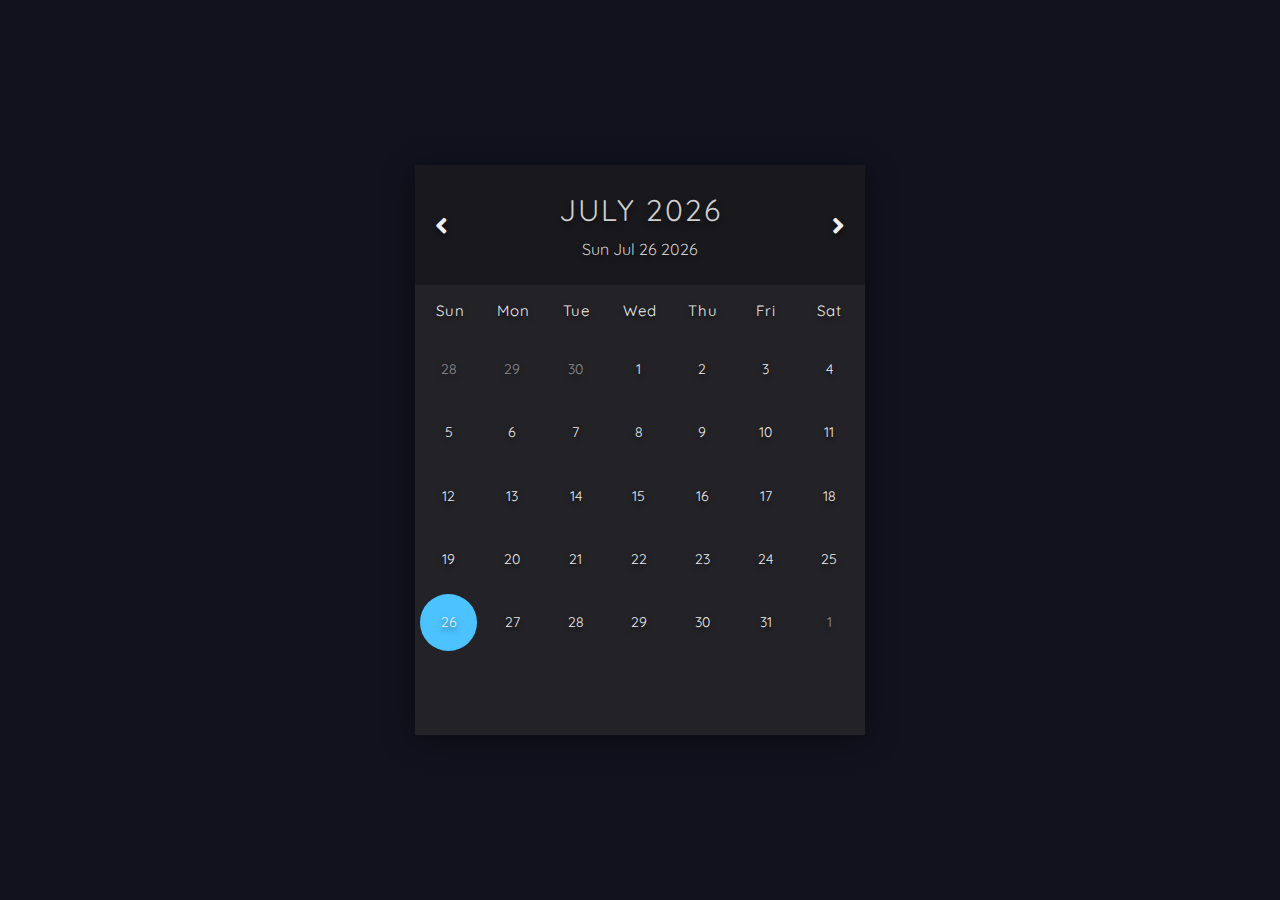
==== bt2/index.html @ f65656b9 "bt2" ====
<!DOCTYPE html>
<html lang="en">
  <head>
    <meta charset="UTF-8" />
    <meta name="viewport" content="width=device-width, initial-scale=1.0" />
    <title>Calendar</title>
    <link
      rel="stylesheet"
      href="https://cdnjs.cloudflare.com/ajax/libs/font-awesome/5.13.0/css/all.min.css"
    />
    <link
      href="https://fonts.googleapis.com/css2?family=Quicksand:wght@300;400;500;600;700&display=swap"
      rel="stylesheet"
    />
    <link rel="stylesheet" href="style.css" />
  </head>
  <body>
    <div class="container">
      <div class="calendar">
        <div class="month">
          <i class="fas fa-angle-left prev"></i>
          <div class="date">
            <div class="month-popup">
              <div class="month-picker">
                <select id="month-select">
                  <option value="0">January</option>
                  <option value="1">February</option>
                  <option value="2">March</option>
                  <option value="3">April</option>
                  <option value="4">May</option>
                  <option value="5">June</option>
                  <option value="6">July</option>
                  <option value="7">August</option>
                  <option value="8">September</option>
                  <option value="9">October</option>
                  <option value="10">November</option>
                  <option value="11">December</option>
                </select>
                <button class="select-month" onclick="selectMonth()">
                  Select
                </button>
              </div>
            </div>
            <div class="year-popup">
              <div class="year-picker">
                <input type="number" id="year-input" placeholder="Enter Year" />
                <button class="select-year" onclick="selectYear()">
                  Select
                </button>
              </div>
            </div>
            <h1></h1>
            <p></p>
          </div>
          <i class="fas fa-angle-right next"></i>
        </div>
        <div class="weekdays">
          <div>Sun</div>
          <div>Mon</div>
          <div>Tue</div>
          <div>Wed</div>
          <div>Thu</div>
          <div>Fri</div>
          <div>Sat</div>
        </div>
        <div class="days"></div>
      </div>
      <div class="month-popup"></div>
    </div>

    <script src="script.js"></script>
  </body>
</html>
---- bt2/style.css ----
* {
  margin: 0;
  padding: 0;
  box-sizing: border-box;
  font-family: "Quicksand", sans-serif;
}

html {
  font-size: 62.5%;
}

.container {
  width: 100%;
  height: 100vh;
  background-color: #12121f;
  color: #eee;
  display: flex;
  justify-content: center;
  align-items: center;
}

.calendar {
  width: 45rem;
  height: 57rem;
  background-color: #222227;
  box-shadow: 0 0.5rem 3rem rgba(0, 0, 0, 0.4);
}

.month {
  width: 100%;
  height: 12rem;
  background-color: #19191d;
  display: flex;
  justify-content: space-between;
  align-items: center;
  padding: 0 2rem;
  text-align: center;
  text-shadow: 0 0.3rem 0.5rem rgba(0, 0, 0, 0.5);
}

.month i {
  font-size: 2.5rem;
  cursor: pointer;
}

.month h1 {
  font-size: 3rem;
  font-weight: 400;
  text-transform: uppercase;
  letter-spacing: 0.2rem;
  margin-bottom: 1rem;
  color: #cecece;
}

.month p {
  font-size: 1.6rem;
  color: #cecece;
}

h1:hover, p:hover {
  color: #fff;
  cursor: pointer;
}

/* Add styling for the month picker pop-up */
.month-popup {
  display: none;
  position: fixed;
  top: 50%;
  left: 50%;
  transform: translate(-50%, -50%);
  background-color: rgba(0, 0, 0, 0.8);
  color: #fff;
  padding: 20px;
  z-index: 2;
}

.month-picker {
  text-align: center;
  display: flex;
  flex-direction: column;
  align-items: center;
}

#month-select {
  font-size: 1.6rem;
  padding: 8px;
  margin-right: 8px;
}

/* Add styling for the year picker pop-up */
.year-popup {
  display: none;
  position: fixed;
  top: 50%;
  left: 50%;
  transform: translate(-50%, -50%);
  background-color: rgba(0, 0, 0, 0.8);
  color: #fff;
  padding: 20px;
  z-index: 2;
}

.year-picker {
  text-align: center;
}

#year-input {
  font-size: 1.6rem;
  padding: 8px;
  margin-right: 8px;
}

button {
  font-size: 1.6rem;
  padding: 8px 16px;
  cursor: pointer;
  background-color: #4cc2ff;
  color: #fff;
  border: none;
  border-radius: 4px;
  margin-top: 8px;
  margin-bottom: 8px;
}
/*  */

.weekdays {
  width: 100%;
  height: 5rem;
  padding: 0 0.4rem;
  display: flex;
  align-items: center;
}

.weekdays div {
  font-size: 1.5rem;
  font-weight: 400;
  letter-spacing: 0.1rem;
  width: calc(44.2rem / 7);
  display: flex;
  justify-content: center;
  align-items: center;
  text-shadow: 0 0.3rem 0.5rem rgba(0, 0, 0, 0.5);
}

.days {
  width: 100%;
  display: flex;
  flex-wrap: wrap;
  padding: 0.2rem;
}

.days div {
  font-size: 1.4rem;
  margin: 0.3rem;
  width: calc(40.2rem / 7);
  height: calc(40.2rem / 7);
  display: flex;
  justify-content: center;
  align-items: center;
  text-shadow: 0 0.3rem 0.5rem rgba(0, 0, 0, 0.5);
  transition: background-color 0.2s;
  border-radius: 50%;
}

.days div:hover:not(.today) {
  background-color: #262626;
  border: 0.2rem solid #777;
  cursor: pointer;
}

.prev-date,
.next-date {
  opacity: 0.5;
}

.today {
  background-color: #4cc2ff;
}
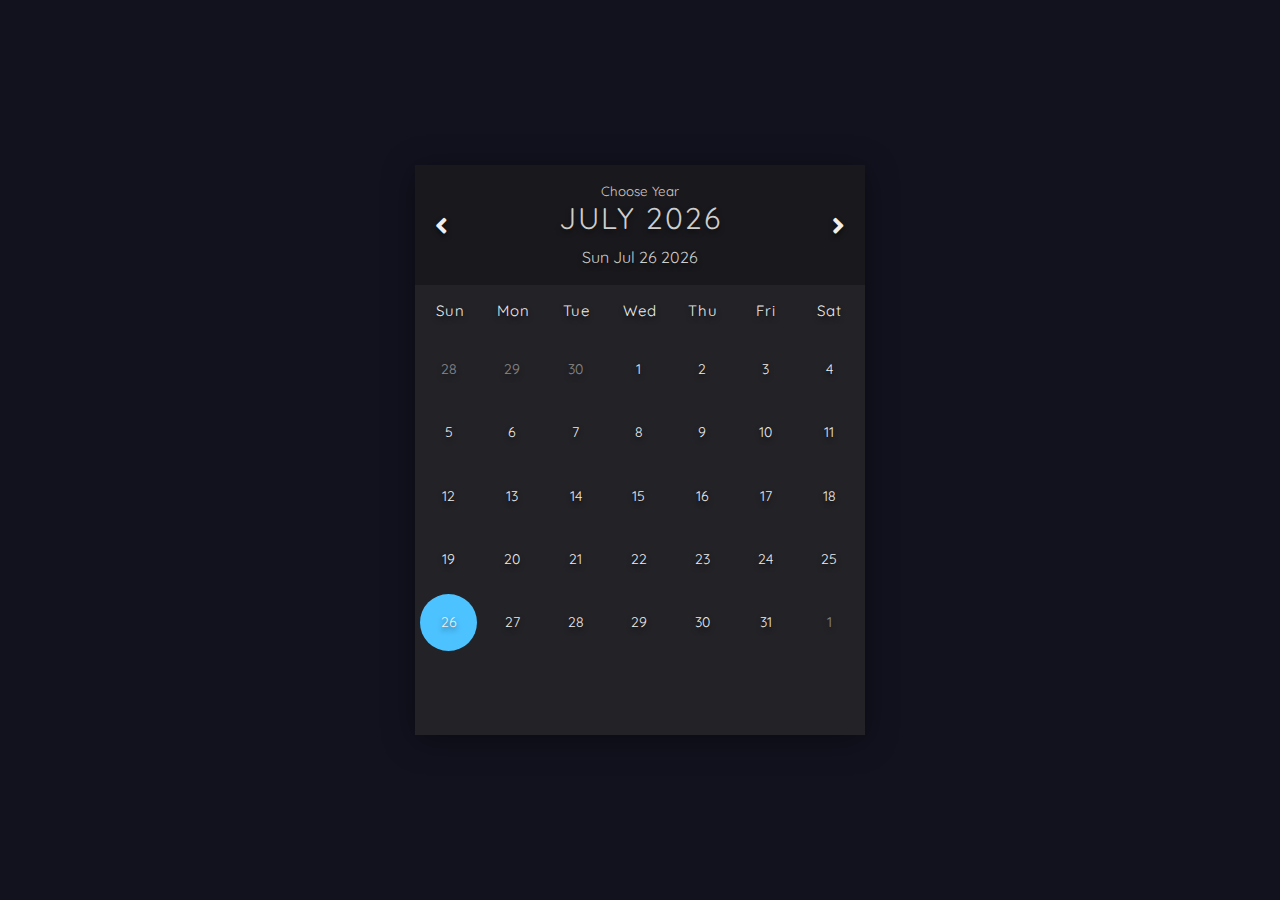
==== commit bb1b5654: "bt2 fixed" ====
--- a/bt2/index.html
+++ b/bt2/index.html
@@ -4,6 +4,7 @@
     <meta charset="UTF-8" />
     <meta name="viewport" content="width=device-width, initial-scale=1.0" />
     <title>Calendar</title>
+    <link rel="stylesheet" href="style.css" />
     <link
       rel="stylesheet"
       href="https://cdnjs.cloudflare.com/ajax/libs/font-awesome/5.13.0/css/all.min.css"
@@ -12,7 +13,6 @@
       href="https://fonts.googleapis.com/css2?family=Quicksand:wght@300;400;500;600;700&display=swap"
       rel="stylesheet"
     />
-    <link rel="stylesheet" href="style.css" />
   </head>
   <body>
     <div class="container">
@@ -20,39 +20,19 @@
         <div class="month">
           <i class="fas fa-angle-left prev"></i>
           <div class="date">
-            <div class="month-popup">
-              <div class="month-picker">
-                <select id="month-select">
-                  <option value="0">January</option>
-                  <option value="1">February</option>
-                  <option value="2">March</option>
-                  <option value="3">April</option>
-                  <option value="4">May</option>
-                  <option value="5">June</option>
-                  <option value="6">July</option>
-                  <option value="7">August</option>
-                  <option value="8">September</option>
-                  <option value="9">October</option>
-                  <option value="10">November</option>
-                  <option value="11">December</option>
-                </select>
-                <button class="select-month" onclick="selectMonth()">
-                  Select
-                </button>
-              </div>
-            </div>
-            <div class="year-popup">
-              <div class="year-picker">
-                <input type="number" id="year-input" placeholder="Enter Year" />
-                <button class="select-year" onclick="selectYear()">
-                  Select
-                </button>
-              </div>
-            </div>
-            <h1></h1>
+            <button id="yearSelector" class="yearButton">Choose Year</button>
+            <h1 id="monthSelector"></h1>
             <p></p>
           </div>
           <i class="fas fa-angle-right next"></i>
+        </div>
+        <div id="yearPopup" class="popup">
+          <div class="popup-function">
+            <span class="close">&times;</span>
+          </div>
+          <div class="popup-content">
+            <ul id="yearList"></ul>
+          </div>
         </div>
         <div class="weekdays">
           <div>Sun</div>
@@ -65,7 +45,26 @@
         </div>
         <div class="days"></div>
       </div>
-      <div class="month-popup"></div>
+    </div>
+
+    <div id="monthPopup" class="popup">
+      <span class="close">&times;</span>
+      <div class="popup-content">
+        <ul id="monthList">
+          <li data-month="0">January</li>
+          <li data-month="1">February</li>
+          <li data-month="2">March</li>
+          <li data-month="3">April</li>
+          <li data-month="4">May</li>
+          <li data-month="5">June</li>
+          <li data-month="6">July</li>
+          <li data-month="7">August</li>
+          <li data-month="8">September</li>
+          <li data-month="9">October</li>
+          <li data-month="10">November</li>
+          <li data-month="11">December</li>
+        </ul>
+      </div>
     </div>
 
     <script src="script.js"></script>
--- a/bt2/style.css
+++ b/bt2/style.css
@@ -57,13 +57,14 @@
   color: #cecece;
 }
 
-h1:hover, p:hover {
+h1:hover,
+p:hover,
+button:hover {
   color: #fff;
   cursor: pointer;
 }
 
-/* Add styling for the month picker pop-up */
-.month-popup {
+.popup {
   display: none;
   position: fixed;
   top: 50%;
@@ -75,54 +76,70 @@
   z-index: 2;
 }
 
-.month-picker {
+.popup-content {
+  margin: 15% auto;
+  padding: 20px;
   text-align: center;
-  display: flex;
-  flex-direction: column;
-  align-items: center;
+  border: 1px solid #888;
+  max-width: 400px;
 }
 
-#month-select {
-  font-size: 1.6rem;
-  padding: 8px;
-  margin-right: 8px;
+.close {
+  margin: 49px;
+  color: #aaa;
+  font-size: 28px;
+  font-weight: bold;
 }
 
-/* Add styling for the year picker pop-up */
-.year-popup {
-  display: none;
-  position: fixed;
-  top: 50%;
-  left: 50%;
-  transform: translate(-50%, -50%);
-  background-color: rgba(0, 0, 0, 0.8);
+.close:hover,
+.close:focus {
   color: #fff;
-  padding: 20px;
-  z-index: 2;
+  text-decoration: none;
+  cursor: pointer;
 }
 
-.year-picker {
-  text-align: center;
+#monthList {
+  list-style-type: none;
+  padding: 0;
 }
 
-#year-input {
-  font-size: 1.6rem;
-  padding: 8px;
-  margin-right: 8px;
+#monthList li {
+  cursor: pointer;
+  padding: 5px 10px;
 }
 
-button {
-  font-size: 1.6rem;
-  padding: 8px 16px;
+#monthList li:hover {
+  background-color: #f0f0f0;
+}
+
+#yearSelector {
+  border: none;
+  background-color: #19191d;
+}
+
+#yearList {
+  list-style-type: none;
+  padding: 0;
+}
+
+#yearList li {
   cursor: pointer;
-  background-color: #4cc2ff;
-  color: #fff;
-  border: none;
-  border-radius: 4px;
-  margin-top: 8px;
-  margin-bottom: 8px;
+  padding: 2px 20px;
+  border-bottom: 1px solid #aaa;
+  transition: background-color 0.3s;
 }
-/*  */
+
+#yearList li:last-child {
+  border-bottom: none;
+}
+
+#yearList li:hover {
+  background-color: rgba(255, 255, 255, 0.1);
+}
+
+.yearButton {
+  color: #cecece;
+}
 
 .weekdays {
   width: 100%;
@@ -177,4 +194,3 @@
 .today {
   background-color: #4cc2ff;
 }
-
